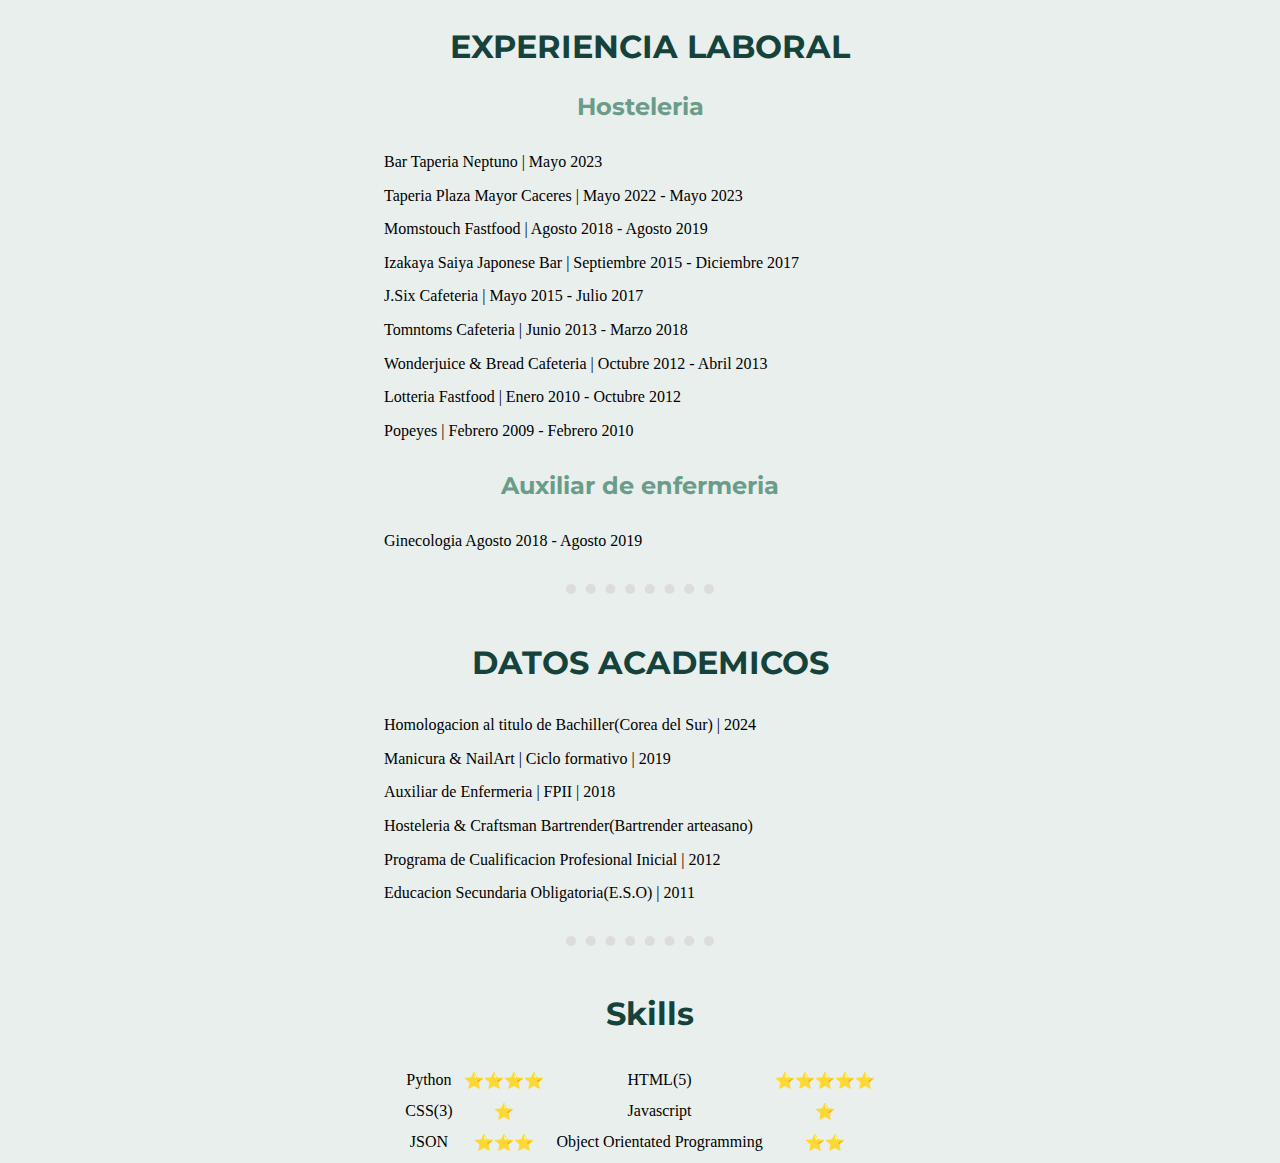
==== experiencia_laboral.html @ 263d911e "Add files via upload" ====
<!DOCTYPE html>
<html lang="en">
<head>
    <meta charset="UTF-8">
    <meta name="viewport" content="width=device-width, initial-scale=1.0">
    <title>EXPERIENCIA LABORAL</title>
    <link rel="stylesheet" href="C:\Users\A\Documents\0지후jihu\python\python 100일\4Web_Development_웹개발\1HTML_Personal_Site\styles.css">
    <link rel="icon" href="C:\Users\A\Documents\0지후jihu\python\python 100일\4Web_Development_웹개발\3CSS - My site\favicon.ico">
    <link href="https://fonts.googleapis.com/css2?family=Merriweather:ital,wght@0,300;0,400;0,700;0,900;1,300;1,400;1,700;1,900&family=Montserrat:ital,wght@0,100..900;1,100..900&family=Sacramento&display=swap" rel="stylesheet">
   <style>
        
        body {
            background-color: #E9EFEC;
            margin: 0;
            text-align: center;
        }
        
        
        h2 {
            padding-left: 20px;
            font-size: 2rem;
            color: #16423C;
            font-family: "Montserrat", serif;
        }

        h3 {
            font-size: 1.5rem;
            color: #6A9C89;
            font-family: "Montserrat", serif;  
        }

        h4 {
            margin: auto;
            font-family: sans-serif; 
        }
        hr {
            background-color: none;
            border-style: none;
            border-top-style: dotted;
            border-color: gainsboro;
            border-width: 10px;
            height: 2px;
            width: 10%;
            padding: 10px;
        }

        li {
        
            padding-left: 30%;
            text-align: left;
            line-height: 210%;
        }

        table {
            margin: auto;
        }
    </style>
</head>
<body>
    <h2>EXPERIENCIA LABORAL</h2>
    <h3>Hosteleria</h3>
        <li>Bar Taperia Neptuno | Mayo 2023</li>
        <li>Taperia Plaza Mayor Caceres | Mayo 2022 - Mayo 2023</li>
        <li>Momstouch Fastfood | Agosto 2018 - Agosto 2019</li>
        <li>Izakaya Saiya Japonese Bar | Septiembre 2015 - Diciembre 2017</li>
        <li>J.Six Cafeteria | Mayo 2015 - Julio 2017</li>
        <li>Tomntoms Cafeteria | Junio 2013 - Marzo 2018</li>
        <li>Wonderjuice & Bread Cafeteria | Octubre 2012 - Abril 2013</li>
        <li>Lotteria Fastfood | Enero 2010 - Octubre 2012</li>
        <li>Popeyes | Febrero 2009 - Febrero 2010</li>

    <h3>Auxiliar de enfermeria</h3>
        <li>Ginecologia Agosto 2018 - Agosto 2019</li>
    <br>
    
    <hr>

    <h2>DATOS ACADEMICOS</h2>
        <li>Homologacion al titulo de Bachiller(Corea del Sur) | 2024</li>
        <li>Manicura & NailArt | Ciclo formativo | 2019</li>
        <li>Auxiliar de Enfermeria | FPII | 2018</li>
        <li>Hosteleria & Craftsman Bartrender(Bartrender arteasano)</li>
        <li>Programa de Cualificacion Profesional Inicial | 2012</li>
        <li>Educacion Secundaria Obligatoria(E.S.O) | 2011</li>
    <br>
    <hr>

    <h2>Skills</h2>
    <table cellspacing="10">
        <tr>
            <td>Python</td>
            <td> ⭐⭐⭐⭐</td>
            <td>HTML(5)</td>
            <td> ⭐⭐⭐⭐⭐</td>
        </tr>
        <tr>
            <td>CSS(3)</td>
            <td>⭐</td>
            <td>Javascript</td>
            <td>⭐</td>
        </tr>
        <tr>
            <td>JSON</td>
            <td>⭐⭐⭐</td>
            <td>Object Orientated Programming</td>
            <td>⭐⭐</td>
        </tr>
    </table>
</body>
</html>
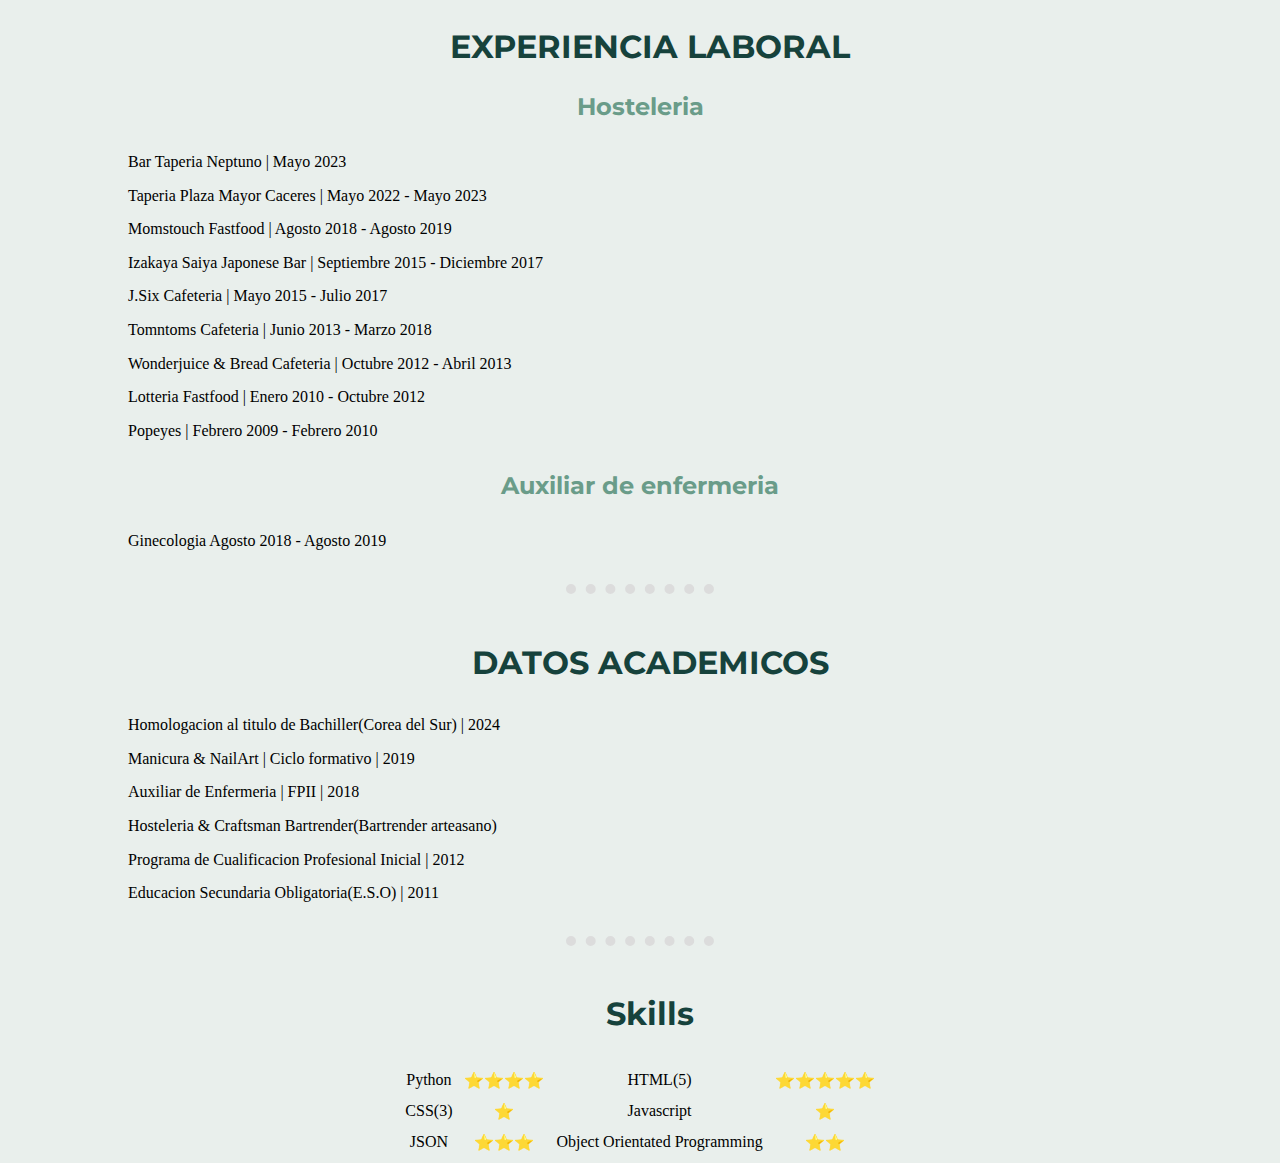
==== commit f8f9c5cb: "Update experiencia_laboral.html" ====
--- a/experiencia_laboral.html
+++ b/experiencia_laboral.html
@@ -4,8 +4,8 @@
     <meta charset="UTF-8">
     <meta name="viewport" content="width=device-width, initial-scale=1.0">
     <title>EXPERIENCIA LABORAL</title>
-    <link rel="stylesheet" href="C:\Users\A\Documents\0지후jihu\python\python 100일\4Web_Development_웹개발\1HTML_Personal_Site\styles.css">
-    <link rel="icon" href="C:\Users\A\Documents\0지후jihu\python\python 100일\4Web_Development_웹개발\3CSS - My site\favicon.ico">
+    <link rel="stylesheet" href="C:\Users\A\Documents\0지후jihu\python\python 100일\1Python_visual_중급\Día441\3CSS - My site\styles.css">
+    <link rel="icon" href="C:\Users\A\Documents\0지후jihu\python\python 100일\1Python_visual_중급\Día44\3CSS - My site\favicon.ico">
     <link href="https://fonts.googleapis.com/css2?family=Merriweather:ital,wght@0,300;0,400;0,700;0,900;1,300;1,400;1,700;1,900&family=Montserrat:ital,wght@0,100..900;1,100..900&family=Sacramento&display=swap" rel="stylesheet">
    <style>
         
@@ -46,7 +46,7 @@
 
         li {
         
-            padding-left: 30%;
+            padding-left: 10%;
             text-align: left;
             line-height: 210%;
         }
@@ -107,4 +107,4 @@
         </tr>
     </table>
 </body>
-</html>+</html>
